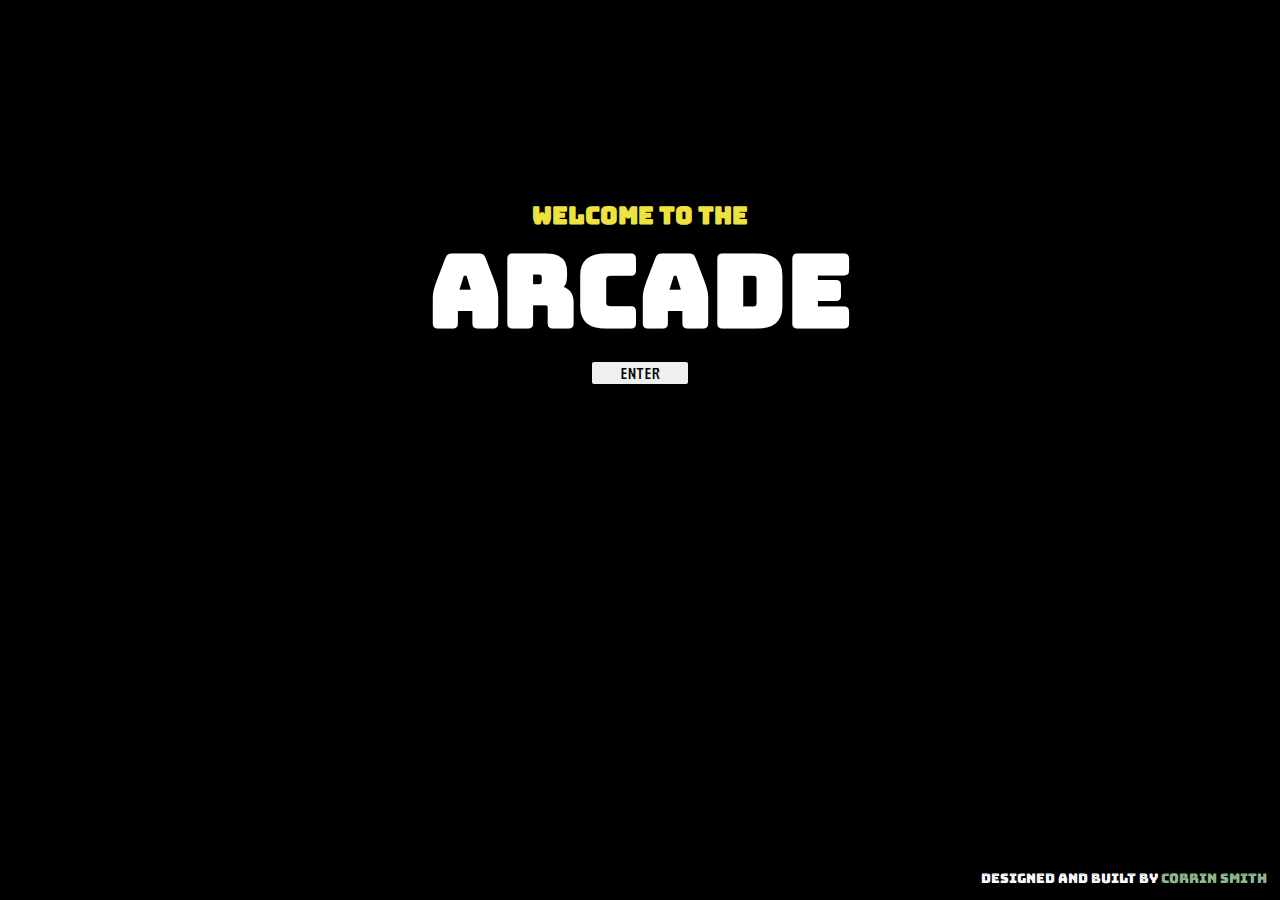
==== index.html @ 98fac6ee "Rename homePage.html to index.html" ====
<!DOCTYPE html>
<html lang="en">
<head>
    <meta charset="UTF-8">
    <meta http-equiv="X-UA-Compatible" content="IE=edge">
    <meta name="viewport" content="width=device-width, initial-scale=1.0">
    <title>ARCADE HOME</title>
    <link rel="stylesheet" href="homestyle.css">
    <link rel="preconnect" href="https://fonts.gstatic.com" crossorigin>
<link href="https://fonts.googleapis.com/css2?family=Georama:wght@100&family=Lato&family=Merriweather:wght@300&family=Monoton&family=Nunito:wght@200&family=Press+Start+2P&family=Roboto+Mono&family=Scheherazade+New&family=Source+Sans+Pro&family=VT323&family=Zen+Kaku+Gothic+New&display=swap" rel="stylesheet">
<link rel="preconnect" href="https://fonts.googleapis.com">
<link rel="preconnect" href="https://fonts.gstatic.com" crossorigin>
<link href="https://fonts.googleapis.com/css2?family=Bakbak+One&family=Bungee+Inline&family=Georama:wght@100&family=Lato&family=Merriweather:wght@300&family=Monoton&family=Nunito:wght@200&family=Press+Start+2P&family=Roboto+Mono&family=Scheherazade+New&family=Source+Sans+Pro&family=VT323&family=Zen+Kaku+Gothic+New&display=swap" rel="stylesheet">
</head>
<body>
    <div id="wordBox">
        <h2 id="welcome">WELCOME TO THE</h2>
        <h1 id="arcade">ARCADE</h1>
        <button><a href="gamePlayIndex.html" id="buttonLink">ENTER</a></button>
    </div>

    <footer>
        <p id="bottom-info">designed and built by <a href="https://github.com/corrinchere" target="_blank" id="corrinLink">corrin smith</a></p>
    </footer>

    <script src="homeScript.js"></script>
</body>
</html>
---- homestyle.css ----
body {
    background-color: #000;
    padding-top: 15%;
    /* font-family: 'VT323', monospace; */
    font-family: 'Bungee Inline';
    margin: 0 auto;
    min-width: 850px;
}



#wordBox {
    width: 50%;
    margin: auto;
    text-align: center;
    line-height: 50%;
}

#welcome {
    color: #eee23e;
    /* animation: glow-white 1.5s ease-in-out infinite alternate;; */
}

/* w3 https://www.w3schools.com/howto/howto_css_glowing_text.asp */
#arcade {
    font-size: 100px;
    color: #fff;
    text-align: center;
    /* -webkit-text-stroke: #2052be 1px; */
    animation: glow 1s ease-in-out infinite alternate;
}

@keyframes glow-white {
    from {
        text-shadow: 0 0 5px #ffffff, 0 0 8px #abb1be;
    }

    to {
        text-shadow: 0 0 9px #abb1be, 0 0 12px #ffffff;
    }
}

@keyframes glow {
    from {
        text-shadow: 0 0 10px #2052be, 0 0 15px #94ade4;
    }

    to {
        text-shadow: 0 0 15px #557bcc, 0 0 25px #c5d7ff;
    }
}


button {
    font-family: 'VT323', monospace;
    width: 15%;
    font-size: 20px;
    border: none;
    border-radius: 2px;
}

#buttonLink {
    text-decoration: none;
    color: #000;
}

button:hover {
    background-color: #c2ffc2;
    color: #fff;
    border: none;
    box-shadow: 0 0 20px #a0ffa0;
    transform: scale(1.2);
    transition: ease-in-out .8s;
}



footer {
    text-align: right;
    position: absolute;
    bottom: 0;
    width: 100%;
}

#bottom-info {
    color: #fff;
    font-size: smaller;
    margin-right: 1%;
}

#corrinLink {
    color:#8fbc8f;
    text-decoration: none;
}

#corrinLink:hover {
    color: #3e6d3e;
}
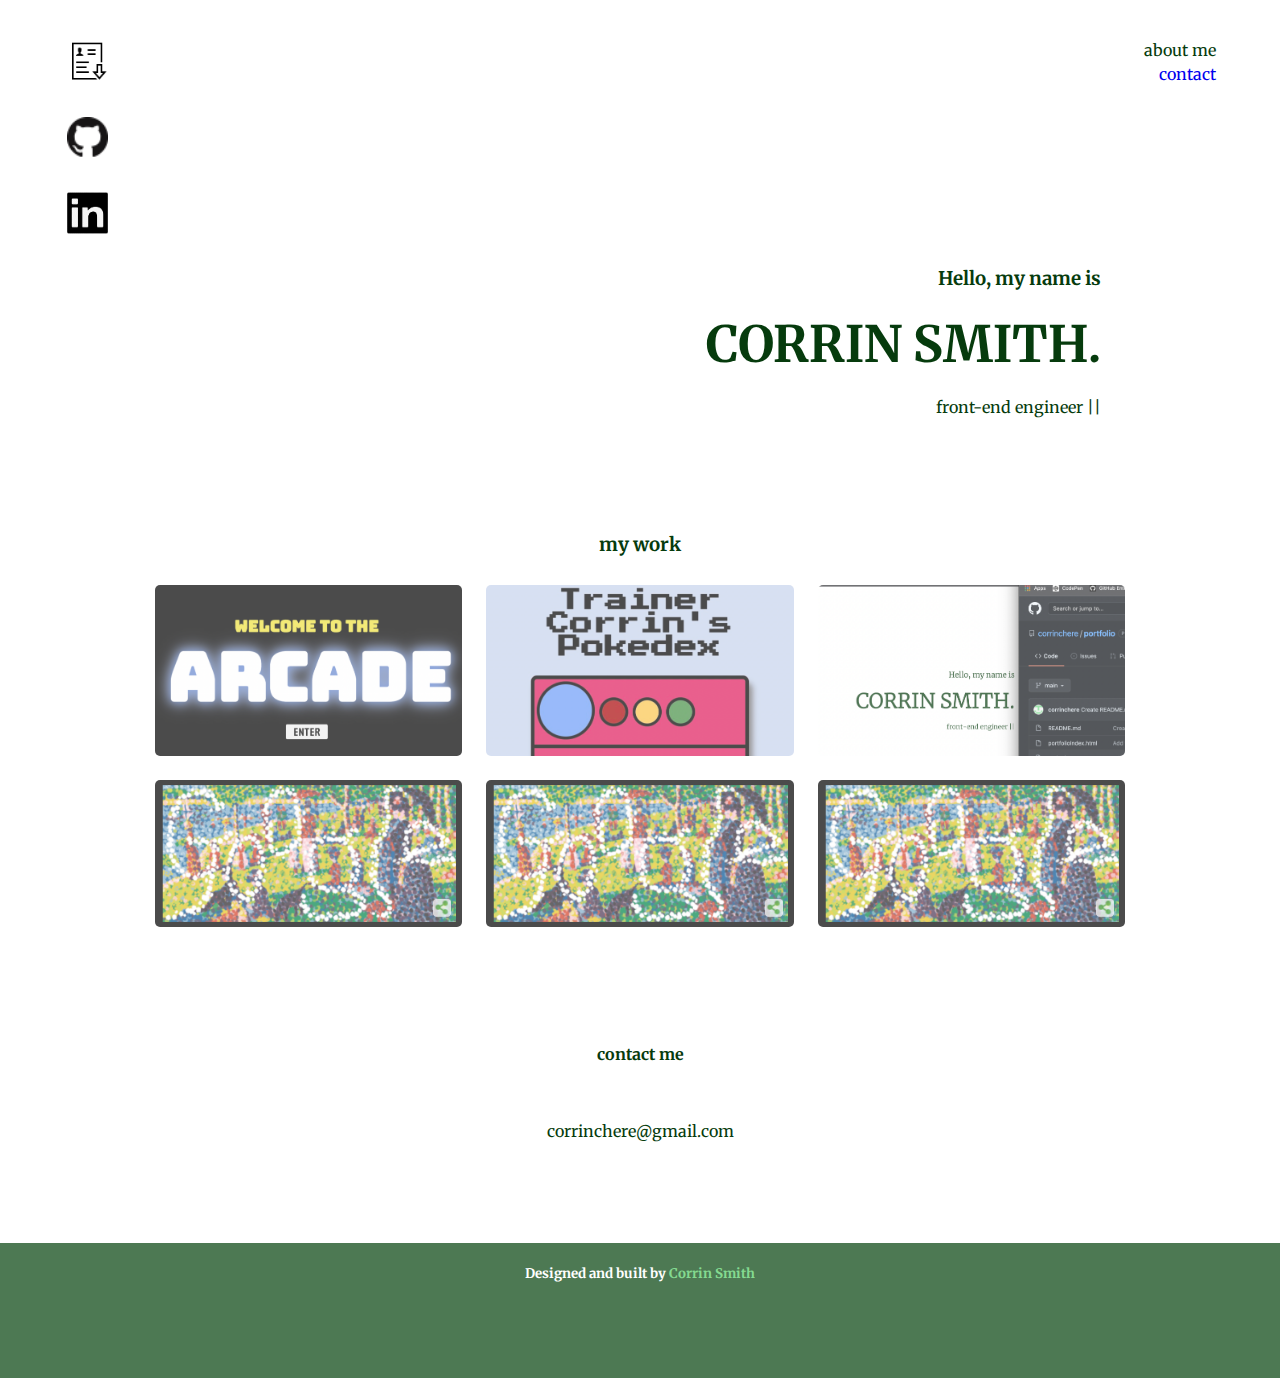
==== commit 26f95a16: "Add files via upload" ====
--- a/index.html
+++ b/index.html
@@ -4,25 +4,115 @@
     <meta charset="UTF-8">
     <meta http-equiv="X-UA-Compatible" content="IE=edge">
     <meta name="viewport" content="width=device-width, initial-scale=1.0">
-    <title>ARCADE HOME</title>
-    <link rel="stylesheet" href="homestyle.css">
-    <link rel="preconnect" href="https://fonts.gstatic.com" crossorigin>
-<link href="https://fonts.googleapis.com/css2?family=Georama:wght@100&family=Lato&family=Merriweather:wght@300&family=Monoton&family=Nunito:wght@200&family=Press+Start+2P&family=Roboto+Mono&family=Scheherazade+New&family=Source+Sans+Pro&family=VT323&family=Zen+Kaku+Gothic+New&display=swap" rel="stylesheet">
-<link rel="preconnect" href="https://fonts.googleapis.com">
+    <title>CORRIN SMITH'S PORTFOLIO</title>
+    <link rel="stylesheet" href="styles.css">
+    <link rel="preconnect" href="https://fonts.googleapis.com">
 <link rel="preconnect" href="https://fonts.gstatic.com" crossorigin>
-<link href="https://fonts.googleapis.com/css2?family=Bakbak+One&family=Bungee+Inline&family=Georama:wght@100&family=Lato&family=Merriweather:wght@300&family=Monoton&family=Nunito:wght@200&family=Press+Start+2P&family=Roboto+Mono&family=Scheherazade+New&family=Source+Sans+Pro&family=VT323&family=Zen+Kaku+Gothic+New&display=swap" rel="stylesheet">
+<link href="https://fonts.googleapis.com/css2?family=Georama:wght@100&family=Lato&family=Merriweather:wght@300&family=Nunito:wght@200&family=Roboto+Mono&family=Scheherazade+New&family=Source+Sans+Pro&family=Zen+Kaku+Gothic+New&display=swap" rel="stylesheet">
 </head>
 <body>
-    <div id="wordBox">
-        <h2 id="welcome">WELCOME TO THE</h2>
-        <h1 id="arcade">ARCADE</h1>
-        <button><a href="gamePlayIndex.html" id="buttonLink">ENTER</a></button>
+
+    <!-- make website fully accessible -->
+
+      <!-- make these skip to, to bottom on page -->
+<header>
+    <ul id="contact-list">
+        <li id="aboutme">about me</li>
+        <li><a href="#contact" class="skipto">contact</a></li>
+    </ul>
+
+    <img id="ham-menu" src="images/icons8-menu-50.png" />
+
+    <aside id="mini-dropdown">
+        <a id="mini-close"><img src="images/close.png" id="exit-mini"/></a>
+
+        <div id="minilist">
+            <p class="mini-items"><a href="about.html" class="link-list" >About</a></p>
+            <p class="mini-items" class="link-list"><a>Contact</a></p>
+        </div>
+    </aside>
+
+
+<aside id="aboutmebox" id="about-me">
+    <a href="#" id="about-close"><img src="images/close.png" alt="close button" id="exit_button"></a>
+
+    <h3 id="aboutme-header" class="inside-aside">About Me</h3>
+
+    <p class="inside-aside">Hi. I'm Corrin, nice to mee you.<br><br>
+    I'm a front-end developer, based in Phoenix. After working in customer service for many years I decided to pursue a career that I would actually enjoy and that spoke to my creativity and curiosity.<br><br>Thus, as of December 2021 I became a graduate of General Assembly's Front-End Development Bootcamp, and currenly I am still an active student of South Mountain Community College pursuing a Web Development Associate's degree in order to continue to increase my skills and deepen my learning.<br><br>Personally, on any given weekend you'll find me kayaking, reading, or exploring the beautiful state of Arizona.<br><br>So glad you're here! Contact me for any job or contract opportunities so I can build an excpetional digital experience for you!</p>
+    
+</aside>
+
+
+
+<!-- href="#aboutme" class="skipto" -->
+
+    <div id="icondiv">
+        <section class="iconsection">
+            <a href="images/CORRIN SMITH RESUME TEMP 2021.pdf" target="_blank"><img src="images/open-resume.png" class="hoverimage iconimage" alt="Paper icon with downloading arrow resume logo"></a>
+            <a href="https://github.com/corrinchere" target="_blank"><img src="images/GitHub-Mark-32px.png" alt="github cat silhoutte logo"class="hoverimage iconimage"></a>
+            <a href="https://www.linkedin.com/in/corrin-smith-251374157/" target="_blank"><img src="images/linkedin_black.png" alt="light blue linkedin logo" class="hoverimage iconimage"></a>
+        </section>
     </div>
 
-    <footer>
-        <p id="bottom-info">designed and built by <a href="https://github.com/corrinchere" target="_blank" id="corrinLink">corrin smith</a></p>
-    </footer>
 
-    <script src="homeScript.js"></script>
+</header>
+
+
+
+<div id="text-body">
+    
+    <div id="name-intro">
+      <h3>Hello, my name is</h3>    
+      <h1 id="myname">CORRIN SMITH.</h1>
+      <p>front-end engineer ||</p>
+    </div>
+    
+    <div id="skills-sec">
+        <h3>my work</h3>
+    </div>
+
+    <!-- have each project expand to almost full size with scrollable small view of website and then side view of what i used, html css and such and then my role, what the project required, and then my solution -->
+
+    <div id="projects">
+        <a href="" target="_blank"><img src="images/arcade.png" class="projectimage" alt="clickable image featuring arcade project" ></a>
+        <a href="https://corrinchere.github.io/pokeDex/"><img src="images/pokedex.png" class="projectimage" alt="clickable image featuring pokedex project"></a>
+        <a href="https://github.com/corrinchere/portfolio" target="_blank" ><img src="images/portfolioGithub.png" class="projectimage" alt="clickable image featuring portfolio project"></a>
+        <img src="images/fakeWebsite.png" class="projectimage">
+        <img src="images/fakeWebsite.png" class="projectimage">
+        <img src="images/fakeWebsite.png" class="projectimage">
+
+    </div>
+
+    
+    <div id="personal-info">
+
+
+        <div id="contact-form">
+            <h4 id="contact">contact me</h4><br>
+            <p>corrinchere@gmail.com</p>
+        </div>
+        <div id="contact-icons">
+            <a href="images/CORRIN SMITH RESUME TEMP 2021.pdf" target="_blank"><img src="images/open-resume.png" class="hoverimage iconimage" alt="Paper icon with downloading arrow resume logo"></a>
+            <a href="https://github.com/corrinchere" target="_blank"><img src="images/GitHub-Mark-32px.png" alt="github cat silhoutte logo"class="hoverimage iconimage"></a>
+            <a href="https://www.linkedin.com/in/corrin-smith-251374157/" target="_blank"><img src="images/linkedin_black.png" alt="light blue linkedin logo" class="hoverimage iconimage"></a>
+
+        </div>
+
+    </div>
+
+    
+</div>    
+
+<footer>
+    
+    <div id="footer-content">
+
+        <h5 id="footer-info">Designed and built by <a href="https://www.linkedin.com/in/corrin-smith-251374157/" target="_blank" id="namelink">Corrin Smith</a></h5>
+    </div>
+
+
+</footer> 
+  <script src="script.js"></script>    
 </body>
-</html>
+</html>--- a/styles.css
+++ b/styles.css
@@ -0,0 +1,419 @@
+body {
+    font-family: 'Merriweather', serif;
+    color:#063b0d;
+    margin: 0 auto;
+    
+}
+
+#text-body {
+    width: 80%;
+    margin: auto;
+    /* border-left: 1px solid #000;
+    border-right: 1px solid #000;
+    padding: 0 2%; */
+    clear:left;
+
+}
+
+#contact-list {
+    text-align: right;
+    margin: 3% 5%;
+    float: right;
+    line-height: 150%;
+}
+
+#mini-dropdown {
+    display:none;
+}
+
+#aboutme {
+    cursor: pointer;
+}
+
+#ham-menu {
+    display:none;
+}
+
+.inside-aside {
+    color: #063b0d;
+    padding: 2% 10%;
+}
+
+#aboutmebox {
+    background-color: #fff;
+    bottom: 0;
+    left: 0;
+    right: 0;
+    top: 0;
+    opacity: 0;
+    overflow-y: scroll;
+    padding: 15px 30px;
+    position: fixed;
+    transition: all 0.35s ease-in-out;
+    transform: translateX(100%);
+    z-index: 10;
+}
+
+#aboutmebox.toggle-open {
+    transform: translateX(0%);
+    opacity: 1;
+}
+
+#aboutme-header {
+    text-align: center;
+    margin-top: 5%;
+}
+
+#about-close {
+    text-decoration: none;
+    color: #063b0d;
+    
+}
+
+#exit_button {
+    width: 3%;
+    float: right;
+    padding: 3%;
+}
+
+#name-intro {
+    margin-top: 10%;
+    margin-right: 5%;
+    margin-bottom: 10%;
+    line-height: 85%;
+    text-align: right;
+    display: flex;
+    flex-direction: column;
+    justify-content: flex-end;
+}
+
+#myname {
+   
+    font-size: 50px;
+    
+}
+
+#skills-sec {
+    width: 90%;
+    text-align: center;
+    margin: auto;
+}
+
+
+li {
+    list-style-type: none;
+    color: #063b0d;
+}
+.skipto {
+    text-decoration: none;
+}
+
+.skipto:visited {
+    color: #063b0d;
+} 
+
+#icondiv {
+    text-align: left;
+    margin-top: 2%;
+    margin-left: 4%;
+    width: 40%;
+    float: left;
+}
+
+#icondiv2 {
+    text-align: center;
+    margin: 10% auto;
+    width: 50%;
+
+}
+
+.iconsection {
+    display: grid;
+    grid-template-columns: 1fr;
+    grid-row: 1fr 1fr 1fr;
+}
+
+.iconsection-2 {
+    margin-top: 3%;
+}
+
+.iconimage {
+    width: 8%;
+    margin: 3%;
+}
+
+.hoverimage:hover {
+    transform: scale(1.2);
+    transition: 0.4s ease-in-out;
+}
+
+#projects {
+    text-align: center;
+    /* width: 100%;
+    background-color: #4d7953; */
+    /* margin-top: 8%; */
+}
+
+.projectimage {
+    width: 30%;
+    margin:1%;
+    opacity: 70%;
+    border-radius: 5px;
+
+}
+
+.projectimage:hover {
+    transform: scale(1.1);
+    transition: 1.0s ease-in-out;
+    opacity: 100%;
+
+}
+
+
+#personal-info {
+    text-align: center;
+    margin-top: 10%;
+}
+
+#contact-form {
+    margin: 10% 0;
+}
+
+footer {
+    text-align: center;
+    color: #fff;
+    background-color: #4d7953;
+    position:absolute;
+    width: 100%;
+    height: 15%;
+
+} 
+
+#footer-content {
+    width: 70%;
+    margin: auto;
+}
+
+#namelink {
+    text-decoration: none;
+    color: #84da90
+}
+
+#namelink:hover {
+    color: #c0f1c7;
+}
+
+#contact-icons {
+    display:none;
+
+}
+
+
+@media only screen and (max-width: 800px) {
+    body {
+        /* background-color: aquamarine; */
+    }
+
+    #icondiv {
+        text-align: left;
+        margin-top: 2%;
+        margin-left: 4%;
+        width: 55%;
+        float: left;
+    }
+
+    .iconsection {
+        display: grid;
+        grid-template-columns: 1fr;
+        grid-row: 1fr 1fr 1fr;
+    }
+    
+    .iconsection-2 {
+        margin-top: 3%;
+    }
+    
+    .iconimage {
+        width: 8%;
+        margin: 3%;
+    }
+
+    #name-intro {
+        margin-bottom: 10%;
+    }
+
+    
+
+    #projects {
+        width: 95%;
+        display: grid;
+        grid-template-columns: 1fr 1fr;
+        text-align: center;
+        margin:auto;
+    }
+
+    .projectimage {
+        width: 90%;
+        margin: 2% auto;
+        opacity: 70%;
+        border-radius: 5px;
+    
+    }
+
+}
+
+@media only screen and (max-width: 641px) {
+    body {
+        background-color: #fff;
+    }
+
+    #ham-menu {
+        position: fixed;
+        top: 0;
+        right:0;
+        display: block;
+        float:right;
+        margin: 2%;
+        cursor: pointer;
+        width: 8%;
+        
+    }
+
+    #mini-dropdown {
+        display: block;
+    }
+
+    #contact-list {
+        display: none;
+    }
+
+    #name-intro {
+        text-align: left;
+        /* margin-top: 10%;
+        margin-right: 5%;
+        line-height: 85%;
+        text-align: right;
+        display: flex;
+        flex-direction: column;
+        justify-content: flex-end;
+        margin-bottom: 10%; */
+    }
+    
+    #myname {
+       
+        font-size: 30px;
+        
+    }
+
+   #skills-sec {
+       margin-top: 10%;
+   }
+
+    #icondiv {
+        display: none;
+        text-align: left;
+        margin-top: 2%;
+        margin-left: 4%;
+        width: 80%;
+        float: left;
+    }
+
+    .iconsection {
+        display: grid;
+        grid-template-columns: 1fr;
+        grid-row: 1fr 1fr 1fr;
+    }
+
+    .iconimage {
+        width: 8%;
+        margin: 3%;
+    }
+    
+    .hoverimage:hover {
+        transform: scale(1.2);
+        transition: 0.4s ease-in-out;
+    }
+
+    #text-body {
+        clear:right;
+    }
+
+    #projects {
+        width: 95%;
+        display: grid;
+        grid-template-columns: 1fr;
+        text-align: center;
+        margin:auto;
+    }
+
+    .projectimage {
+        width: 90%;
+        margin: 2% auto;
+        opacity: 70%;
+        border-radius: 5px;
+    
+    }
+
+
+    #mini-dropdown {
+        background-color: #4d7953;
+        bottom: 0;
+        left: 0;
+        right: 0;
+        top: 0;
+        opacity: 0;
+        overflow-y: scroll;
+        /* padding: 15px 30px; */
+        position: fixed;
+        transition: all 0.35s ease-in-out;
+        transform: translateY(-100%);
+        z-index: 10;
+    }
+    
+    #mini-dropdown.toggle-open {
+        transform: translateY(0%);
+        opacity: 1;
+    }
+
+    #minilist {
+        width: 90%;
+        clear: right;
+       margin: auto;
+       text-align: center;
+    }
+
+    .mini-items {
+        color: #fff;
+        margin: 10%;
+        font-size: 30px;
+        text-decoration: none;
+        align-items: center;
+    }
+
+    .link-list {
+        text-decoration: none;
+    }
+
+    .link-list:visited {
+        color: #fff;
+    } 
+
+    #exit-mini {
+        width:10%;
+        float: right;
+        margin: 5%;
+    }
+
+    #namelink-about {
+        color: #84da90;
+    }
+
+    #namelink-about:hover {
+        color: #c0f1c7;
+    }
+
+    #contact-icons {
+        display:block;
+        margin-bottom: 10%;
+    
+    }
+}
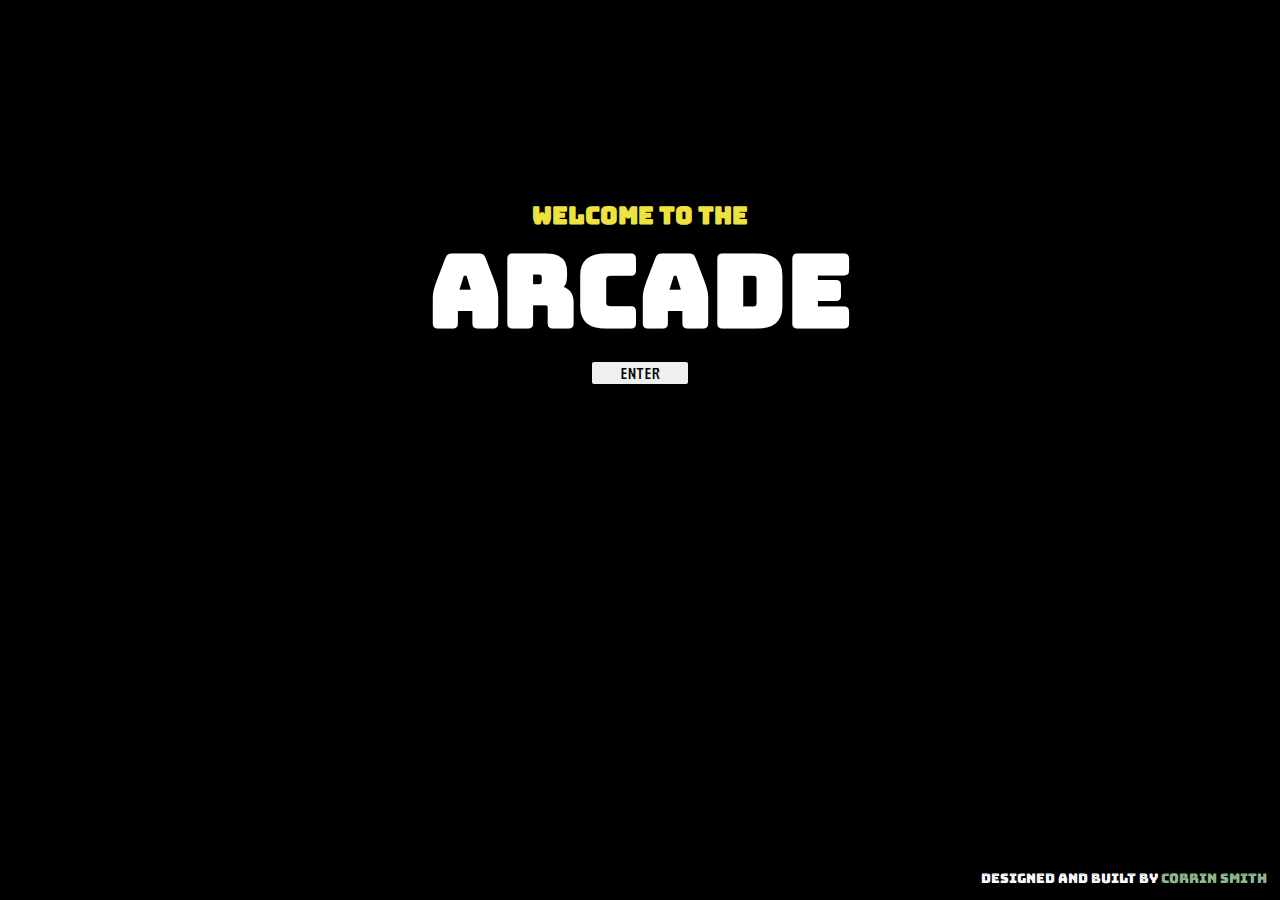
==== commit a8368bc5: "Add files via upload" ====
--- a/index.html
+++ b/index.html
@@ -4,115 +4,25 @@
     <meta charset="UTF-8">
     <meta http-equiv="X-UA-Compatible" content="IE=edge">
     <meta name="viewport" content="width=device-width, initial-scale=1.0">
-    <title>CORRIN SMITH'S PORTFOLIO</title>
-    <link rel="stylesheet" href="styles.css">
-    <link rel="preconnect" href="https://fonts.googleapis.com">
+    <title>ARCADE HOME</title>
+    <link rel="stylesheet" href="homestyle.css">
+    <link rel="preconnect" href="https://fonts.gstatic.com" crossorigin>
+<link href="https://fonts.googleapis.com/css2?family=Georama:wght@100&family=Lato&family=Merriweather:wght@300&family=Monoton&family=Nunito:wght@200&family=Press+Start+2P&family=Roboto+Mono&family=Scheherazade+New&family=Source+Sans+Pro&family=VT323&family=Zen+Kaku+Gothic+New&display=swap" rel="stylesheet">
+<link rel="preconnect" href="https://fonts.googleapis.com">
 <link rel="preconnect" href="https://fonts.gstatic.com" crossorigin>
-<link href="https://fonts.googleapis.com/css2?family=Georama:wght@100&family=Lato&family=Merriweather:wght@300&family=Nunito:wght@200&family=Roboto+Mono&family=Scheherazade+New&family=Source+Sans+Pro&family=Zen+Kaku+Gothic+New&display=swap" rel="stylesheet">
+<link href="https://fonts.googleapis.com/css2?family=Bakbak+One&family=Bungee+Inline&family=Georama:wght@100&family=Lato&family=Merriweather:wght@300&family=Monoton&family=Nunito:wght@200&family=Press+Start+2P&family=Roboto+Mono&family=Scheherazade+New&family=Source+Sans+Pro&family=VT323&family=Zen+Kaku+Gothic+New&display=swap" rel="stylesheet">
 </head>
 <body>
-
-    <!-- make website fully accessible -->
-
-      <!-- make these skip to, to bottom on page -->
-<header>
-    <ul id="contact-list">
-        <li id="aboutme">about me</li>
-        <li><a href="#contact" class="skipto">contact</a></li>
-    </ul>
-
-    <img id="ham-menu" src="images/icons8-menu-50.png" />
-
-    <aside id="mini-dropdown">
-        <a id="mini-close"><img src="images/close.png" id="exit-mini"/></a>
-
-        <div id="minilist">
-            <p class="mini-items"><a href="about.html" class="link-list" >About</a></p>
-            <p class="mini-items" class="link-list"><a>Contact</a></p>
-        </div>
-    </aside>
-
-
-<aside id="aboutmebox" id="about-me">
-    <a href="#" id="about-close"><img src="images/close.png" alt="close button" id="exit_button"></a>
-
-    <h3 id="aboutme-header" class="inside-aside">About Me</h3>
-
-    <p class="inside-aside">Hi. I'm Corrin, nice to mee you.<br><br>
-    I'm a front-end developer, based in Phoenix. After working in customer service for many years I decided to pursue a career that I would actually enjoy and that spoke to my creativity and curiosity.<br><br>Thus, as of December 2021 I became a graduate of General Assembly's Front-End Development Bootcamp, and currenly I am still an active student of South Mountain Community College pursuing a Web Development Associate's degree in order to continue to increase my skills and deepen my learning.<br><br>Personally, on any given weekend you'll find me kayaking, reading, or exploring the beautiful state of Arizona.<br><br>So glad you're here! Contact me for any job or contract opportunities so I can build an excpetional digital experience for you!</p>
-    
-</aside>
-
-
-
-<!-- href="#aboutme" class="skipto" -->
-
-    <div id="icondiv">
-        <section class="iconsection">
-            <a href="images/CORRIN SMITH RESUME TEMP 2021.pdf" target="_blank"><img src="images/open-resume.png" class="hoverimage iconimage" alt="Paper icon with downloading arrow resume logo"></a>
-            <a href="https://github.com/corrinchere" target="_blank"><img src="images/GitHub-Mark-32px.png" alt="github cat silhoutte logo"class="hoverimage iconimage"></a>
-            <a href="https://www.linkedin.com/in/corrin-smith-251374157/" target="_blank"><img src="images/linkedin_black.png" alt="light blue linkedin logo" class="hoverimage iconimage"></a>
-        </section>
+    <div id="wordBox">
+        <h2 id="welcome">WELCOME TO THE</h2>
+        <h1 id="arcade">ARCADE</h1>
+        <button><a href="gamePlayIndex.html" id="buttonLink">ENTER</a></button>
     </div>
 
+    <footer>
+        <p id="bottom-info">designed and built by <a href="https://github.com/corrinchere" target="_blank" id="corrinLink">corrin smith</a></p>
+    </footer>
 
-</header>
-
-
-
-<div id="text-body">
-    
-    <div id="name-intro">
-      <h3>Hello, my name is</h3>    
-      <h1 id="myname">CORRIN SMITH.</h1>
-      <p>front-end engineer ||</p>
-    </div>
-    
-    <div id="skills-sec">
-        <h3>my work</h3>
-    </div>
-
-    <!-- have each project expand to almost full size with scrollable small view of website and then side view of what i used, html css and such and then my role, what the project required, and then my solution -->
-
-    <div id="projects">
-        <a href="" target="_blank"><img src="images/arcade.png" class="projectimage" alt="clickable image featuring arcade project" ></a>
-        <a href="https://corrinchere.github.io/pokeDex/"><img src="images/pokedex.png" class="projectimage" alt="clickable image featuring pokedex project"></a>
-        <a href="https://github.com/corrinchere/portfolio" target="_blank" ><img src="images/portfolioGithub.png" class="projectimage" alt="clickable image featuring portfolio project"></a>
-        <img src="images/fakeWebsite.png" class="projectimage">
-        <img src="images/fakeWebsite.png" class="projectimage">
-        <img src="images/fakeWebsite.png" class="projectimage">
-
-    </div>
-
-    
-    <div id="personal-info">
-
-
-        <div id="contact-form">
-            <h4 id="contact">contact me</h4><br>
-            <p>corrinchere@gmail.com</p>
-        </div>
-        <div id="contact-icons">
-            <a href="images/CORRIN SMITH RESUME TEMP 2021.pdf" target="_blank"><img src="images/open-resume.png" class="hoverimage iconimage" alt="Paper icon with downloading arrow resume logo"></a>
-            <a href="https://github.com/corrinchere" target="_blank"><img src="images/GitHub-Mark-32px.png" alt="github cat silhoutte logo"class="hoverimage iconimage"></a>
-            <a href="https://www.linkedin.com/in/corrin-smith-251374157/" target="_blank"><img src="images/linkedin_black.png" alt="light blue linkedin logo" class="hoverimage iconimage"></a>
-
-        </div>
-
-    </div>
-
-    
-</div>    
-
-<footer>
-    
-    <div id="footer-content">
-
-        <h5 id="footer-info">Designed and built by <a href="https://www.linkedin.com/in/corrin-smith-251374157/" target="_blank" id="namelink">Corrin Smith</a></h5>
-    </div>
-
-
-</footer> 
-  <script src="script.js"></script>    
+    <script src="homeScript.js"></script>
 </body>
 </html>--- a/homestyle.css
+++ b/homestyle.css
@@ -0,0 +1,151 @@
+body {
+    background-color: #000;
+    padding-top: 15%;
+    /* font-family: 'VT323', monospace; */
+    font-family: 'Bungee Inline';
+    margin: 0 auto;
+    /* min-width: 850px; */
+}
+
+
+
+#wordBox {
+    width: 50%;
+    margin: auto;
+    text-align: center;
+    line-height: 50%;
+}
+
+#welcome {
+    color: #eee23e;
+    /* animation: glow-white 1.5s ease-in-out infinite alternate;; */
+}
+
+/* w3 https://www.w3schools.com/howto/howto_css_glowing_text.asp */
+#arcade {
+    font-size: 100px;
+    color: #fff;
+    text-align: center;
+    /* -webkit-text-stroke: #2052be 1px; */
+    animation: glow 1s ease-in-out infinite alternate;
+}
+
+@keyframes glow-white {
+    from {
+        text-shadow: 0 0 5px #ffffff, 0 0 8px #abb1be;
+    }
+
+    to {
+        text-shadow: 0 0 9px #abb1be, 0 0 12px #ffffff;
+    }
+}
+
+@keyframes glow {
+    from {
+        text-shadow: 0 0 10px #2052be, 0 0 15px #94ade4;
+    }
+
+    to {
+        text-shadow: 0 0 15px #557bcc, 0 0 25px #c5d7ff;
+    }
+}
+
+
+button {
+    font-family: 'VT323', monospace;
+    width: 15%;
+    font-size: 20px;
+    border: none;
+    border-radius: 2px;
+}
+
+#buttonLink {
+    text-decoration: none;
+    color: #000;
+}
+
+button:hover {
+    background-color: #c2ffc2;
+    color: #fff;
+    border: none;
+    box-shadow: 0 0 20px #a0ffa0;
+    transform: scale(1.2);
+    transition: ease-in-out .8s;
+}
+
+
+
+footer {
+    text-align: right;
+    position: absolute;
+    bottom: 0;
+    width: 100%;
+}
+
+#bottom-info {
+    color: #fff;
+    font-size: smaller;
+    margin-right: 1%;
+}
+
+#corrinLink {
+    color:#8fbc8f;
+    text-decoration: none;
+}
+
+#corrinLink:hover {
+    color: #3e6d3e;
+}
+
+@media only screen and (max-width: 800px) {
+    body {
+        /* background-color: antiquewhite; */
+    }
+
+    #arcade {
+        font-size: 75px;
+        color: #fff;
+        text-align: center;
+        /* -webkit-text-stroke: #2052be 1px; */
+        animation: glow 1s ease-in-out infinite alternate;
+    }
+}
+
+@media only screen and (max-width: 641px) {
+    body {
+        /* background-color: aquamarine; */
+    }
+
+    #wordBox {
+        margin-top: 15%;
+    }
+
+    #welcome {
+        color: #eee23e;
+        font-size: 20px;
+        /* animation: glow-white 1.5s ease-in-out infinite alternate;; */
+    }
+
+    #arcade {
+        /* background-color: blue; */
+        font-size: 50px;
+        color: #fff;
+        text-align: center;
+        /* -webkit-text-stroke: #2052be 1px; */
+        animation: glow 1s ease-in-out infinite alternate;
+    }
+
+    button {
+        font-family: 'VT323', monospace;
+        width: 25%;
+        border: none;
+        border-radius: 2px;
+    }
+
+    #buttonLink {
+        text-decoration: none;
+        color: #000;
+        font-size: 20px;
+        padding: 2%;
+    }
+}